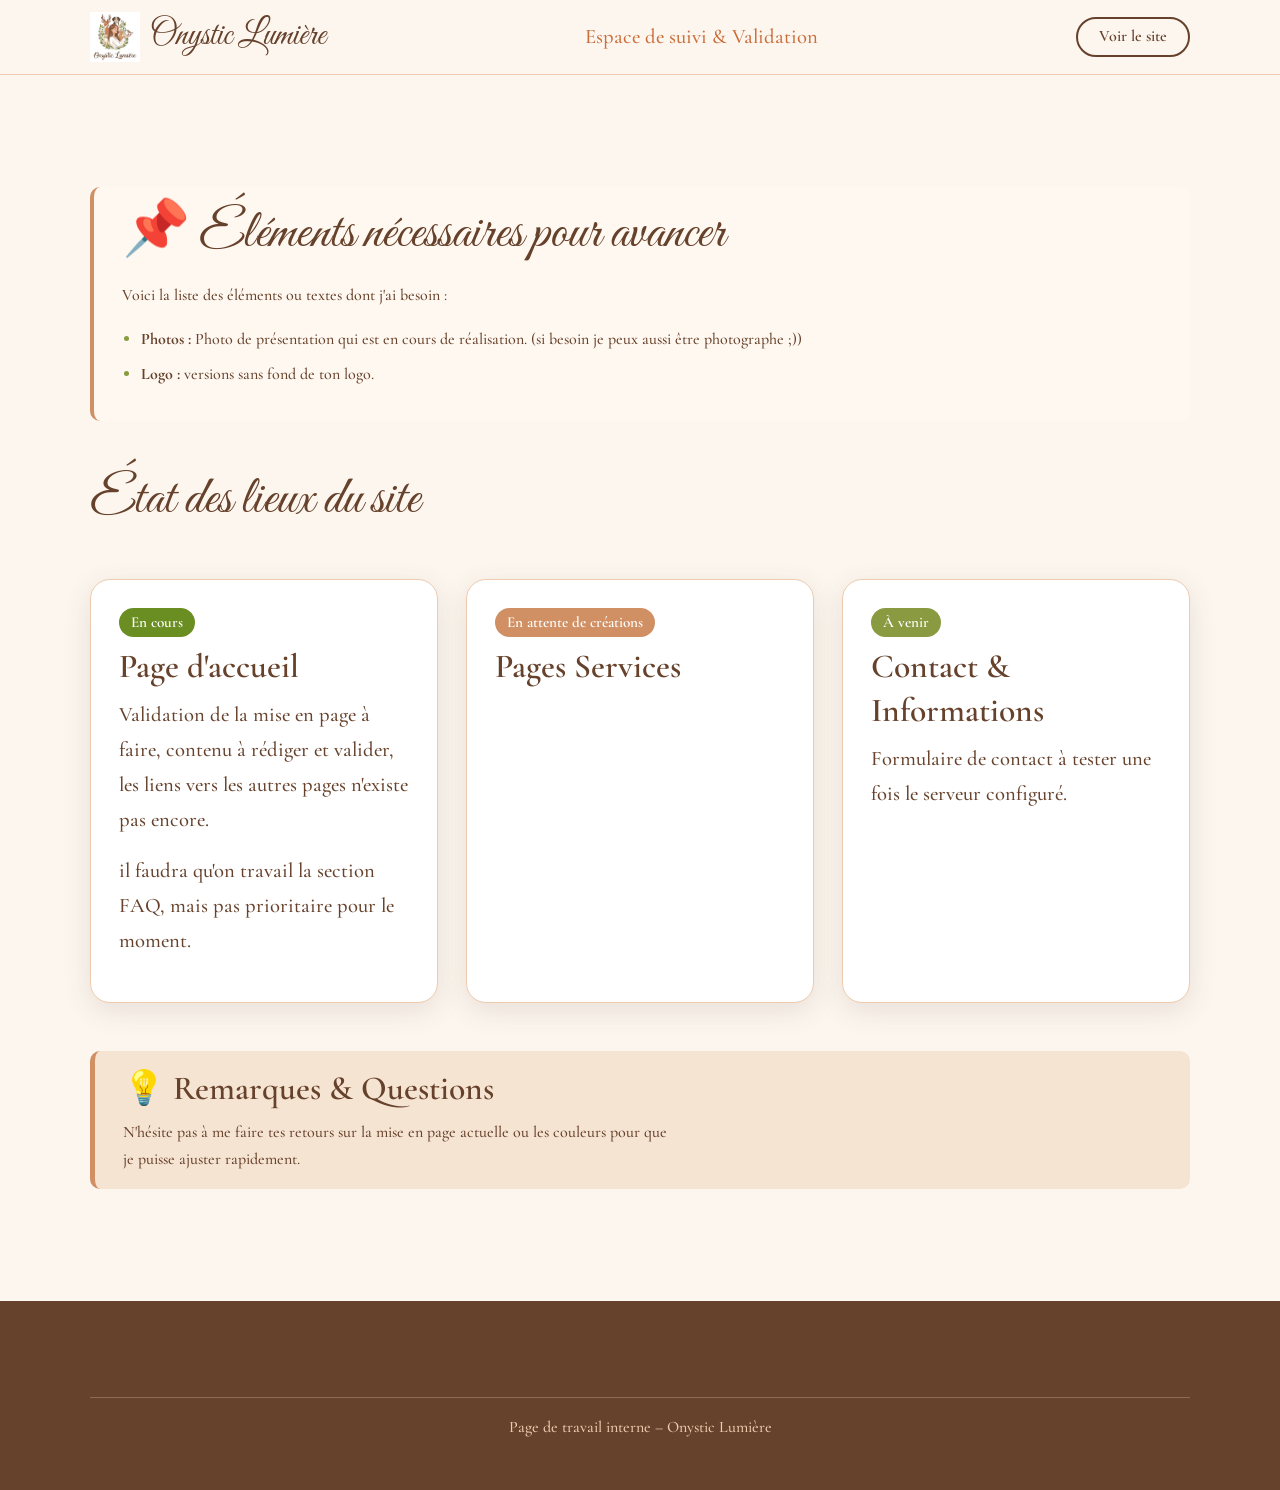
==== avancement.html @ a09f25a9 "first commit" ====
<!DOCTYPE html>
<html lang="fr">
<head>
  <meta charset="utf-8">
  <meta name="viewport" content="width=device-width, initial-scale=1, viewport-fit=cover">
  <title>Espace Échange & Suivi – Onystic Lumière</title>
  <link rel="preconnect" href="https://fonts.googleapis.com">
  <link rel="preconnect" href="https://fonts.gstatic.com" crossorigin>
  <link href="https://fonts.googleapis.com/css2?family=Cormorant+Garamond:ital,wght@0,400;0,500;0,600;0,700;1,400;1,500&family=Great+Vibes&display=swap" rel="stylesheet">
  <link rel="stylesheet" href="style.css">
</head>
<body>

<!-- ============ EN-TÊTE / BANNIÈRE ============ -->
<header class="entete">
  <div class="conteneur entete__interieur">
    <a class="logo" href="index.html" style="font-family:var(--police-titre);font-size:2.2rem;color:var(--brun);line-height:1">
      <img src="logo.png" alt="Logo Onystic Lumière" style="height:50px; margin-right:10px;">
      Onystic Lumière
    </a>
    <a>Espace de suivi & Validation</a>
    <a class="btn btn--petit btn--contour" href="index.html">Voir le site</a>
  </div>
</header>

<main>

<!-- ============ SECTION : ÉLÉMENTS À VALIDER / BESOINS ============ -->
<section class="section">
  <div class="conteneur">
    
    <!-- Mettre ici tes demandes prioritaires -->
    <div class="encadre mb-m" style="background-color: var(--peche-clair, #fff8f0); border-left: 4px solid var(--caramel);">
      <h2>📌 Éléments nécessaires pour avancer</h2>
      <p>Voici la liste des éléments ou textes dont j'ai besoin :</p>
      <ul style="margin-top: 1rem; padding-left: 1.2rem; line-height: 1.8;">
        <li><strong>Photos :</strong> Photo de présentation qui est en cours de réalisation. (si besoin je peux aussi être photographe ;))</li>
        <li><strong>Logo :</strong> versions sans fond de ton logo.</li>
        
      </ul>
    </div>

    <!-- Mettre ici l'état d'avancement des pages -->
    <div class="section__entete" style="text-align: left; margin-top: 3rem;">
      <h2>État des lieux du site</h2>
    </div>

    <div class="grille">
      
      <!-- Carte Page Accueil -->
      <article class="carte">
        <div class="carte__contenu">
          <span class="etiquette" style="background: var(--vert, #6b8e23); color: white;">En cours</span>
          <h3>Page d'accueil</h3>
          <p>Validation de la mise en page à faire, contenu à rédiger et valider, les liens vers les autres pages n'existe pas encore.</p>
          <p>il faudra qu'on travail la section FAQ, mais pas prioritaire pour le moment.</p>
          
        </div>
      </article>

      <!-- Carte Pages Services -->
      <article class="carte">
        <div class="carte__contenu">
          <span class="etiquette" style="background: var(--caramel); color: white;">En attente de créations</span>
          <h3>Pages Services</h3>
          <p></p>
        </div>
      </article>

      <!-- Carte Mentions légales / Contact -->
      <article class="carte">
        <div class="carte__contenu">
          <span class="etiquette">À venir</span>
          <h3>Contact & Informations</h3>
          <p>Formulaire de contact à tester une fois le serveur configuré.</p>
        </div>
      </article>

    </div>

    <!-- Zone pour laisser un message / des notes libres -->
    <div class="encadre mt-l">
      <h3>💡 Remarques & Questions</h3>
      <p>N'hésite pas à me faire tes retours sur la mise en page actuelle ou les couleurs pour que je puisse ajuster rapidement.</p>
    </div>

  </div>
</section>

</main>

<!-- ============ PIED DE PAGE ============ -->
<footer class="pied">
  <div class="conteneur">
    <p class="pied__legal mb-0" style="max-width:none">Page de travail interne – Onystic Lumière</p>
  </div>
</footer>

</body>
</html>
---- style.css ----
/* =====================================================================
   ONYSTIC LUMIÈRE – Feuille de style principale
   "Un accompagnement doux pour le cœur et l'âme"

   À mettre dans le <head> de chaque page HTML :

   <link rel="preconnect" href="https://fonts.googleapis.com">
   <link rel="preconnect" href="https://fonts.gstatic.com" crossorigin>
   <link href="https://fonts.googleapis.com/css2?family=Cormorant+Garamond:ital,wght@0,400;0,500;0,600;1,400;1,500&family=Great+Vibes&display=swap" rel="stylesheet">
   <link rel="stylesheet" href="style.css">

   SOMMAIRE
   1. Variables (couleurs, polices, tailles, espacements)
   2. Base (reset + typographie)
   3. Mise en page (conteneur, sections, grilles)
   4. Composants (header, boutons, hero, cartes, avis, FAQ, formulaire, footer)
   5. Utilitaires
   6. Responsive
   7. Accessibilité (focus, mouvement réduit)
   ===================================================================== */


/* =====================================================================
   1. VARIABLES
   Pour changer une couleur ou une police sur tout le site,
   il suffit de la modifier ici.
   ===================================================================== */
:root {
  /* --- Couleurs de la charte --- */
  --brun:    #66412b;   /* texte principal, titres, boutons */
  --peche:   #eecbae;   /* fonds doux, bordures */
  --caramel: #d09064;   /* accents secondaires, séparateurs */
  --olive:   #899a41;   /* touche nature, avis, détails */
  --orange:  #cb6e3a;   /* appels à l'action, survols, liens */

  /* --- Couleurs dérivées (nuances plus claires pour les fonds) --- */
  --fond:        #fcf6ef;   /* fond général du site */
  --fond-doux:   #f6e4d3;   /* fond des sections alternées */
  --blanc:       #ffffff;
  --brun-fonce:  #4a2e1e;   /* survol des éléments bruns */

  /* --- Polices --- */
  --police-titre: "Great Vibes", cursive;                                /* logo, grands titres */
  --police-texte: "Cormorant Garamond", Georgia, "Times New Roman", serif; /* tout le reste */

  /* --- Tailles de texte (s'adaptent à l'écran) --- */
  --taille-texte:  clamp(1.125rem, 1.05rem + 0.3vw, 1.3rem);
  --taille-petit:  1rem;
  --taille-h1:     clamp(3rem, 2rem + 5vw, 5.5rem);    /* Great Vibes */
  --taille-h2:     clamp(2.2rem, 1.7rem + 2.2vw, 3.4rem); /* Great Vibes */
  --taille-h3:     clamp(1.6rem, 1.4rem + 1vw, 2.1rem);  /* Cormorant */
  --taille-h4:     1.35rem;

  /* --- Espacements --- */
  --espace-xs: 0.5rem;
  --espace-s:  1rem;
  --espace-m:  1.75rem;
  --espace-l:  3rem;
  --espace-xl: clamp(4rem, 3rem + 5vw, 7rem);   /* espace entre sections */

  /* --- Formes --- */
  --rayon-s:    10px;
  --rayon-m:    20px;
  --rayon-pill: 999px;

  /* --- Ombre douce (teintée marron, pas grise) --- */
  --ombre: 0 8px 28px rgba(102, 65, 43, 0.12);

  /* --- Largeurs --- */
  --largeur-max:   1100px;
  --largeur-texte: 68ch;   /* confort de lecture */

  /* --- Transitions --- */
  --transition: 0.25s ease;
}


/* =====================================================================
   2. BASE
   ===================================================================== */
*, *::before, *::after { box-sizing: border-box; }

html {
  scroll-behavior: smooth;
  -webkit-text-size-adjust: 100%;
}

body {
  margin: 0;
  background: var(--fond);
  color: var(--brun);
  font-family: var(--police-texte);
  font-size: var(--taille-texte);
  font-weight: 500;          /* Cormorant est fin : 500 améliore la lisibilité */
  line-height: 1.7;
}

img, picture, svg { display: block; max-width: 100%; height: auto; }

/* --- Titres ---
   h1 et h2 : Great Vibes (script). h3 et h4 : Cormorant (plus lisible en petit). */
h1, h2 {
  font-family: var(--police-titre);
  font-weight: 400;
  line-height: 1.15;
  margin: 0 0 var(--espace-s);
}
h1 { font-size: var(--taille-h1); }
h2 { font-size: var(--taille-h2); }

h3, h4 {
  font-family: var(--police-texte);
  font-weight: 600;
  line-height: 1.3;
  margin: 0 0 var(--espace-xs);
}
h3 { font-size: var(--taille-h3); }
h4 { font-size: var(--taille-h4); }

p { margin: 0 0 var(--espace-s); max-width: var(--largeur-texte); }

/* --- Sous-titre / slogan en italique --- */
.slogan {
  font-style: italic;
  font-weight: 400;
  font-size: clamp(1.4rem, 1.2rem + 1vw, 2rem);
}

/* --- Liens --- */
a {
  color: var(--orange);
  text-decoration-thickness: 1px;
  text-underline-offset: 3px;
  transition: color var(--transition);
}
a:hover { color: var(--brun-fonce); }

/* --- Listes dans le contenu --- */
ul, ol { padding-left: 1.3em; margin: 0 0 var(--espace-s); }
li { margin-bottom: 0.4em; }
li::marker { color: var(--olive); }

hr {
  border: 0;
  height: 1px;
  background: var(--caramel);
  opacity: 0.5;
  margin: var(--espace-l) 0;
}


/* =====================================================================
   3. MISE EN PAGE
   ===================================================================== */

/* Centre le contenu et limite sa largeur */
.conteneur {
  width: min(100% - 2.5rem, var(--largeur-max));
  margin-inline: auto;
}

/* Bloc de page : chaque grande partie d'une page est une .section */
.section { padding-block: var(--espace-xl); }
.section--douce  { background: var(--fond-doux); }
.section--sombre { background: var(--brun); color: var(--fond); }
.section--sombre h1,
.section--sombre h2,
.section--sombre h3 { color: var(--peche); }
.section--sombre a { color: var(--peche); }

/* En-tête de section (titre + intro) */
.section__entete { text-align: center; margin-bottom: var(--espace-l); }
.section__entete p { margin-inline: auto; }

/* Grilles : colonnes automatiques selon la largeur de l'écran */
.grille {
  display: grid;
  gap: var(--espace-m);
  grid-template-columns: repeat(auto-fit, minmax(260px, 1fr));
}
.grille--2 { grid-template-columns: repeat(auto-fit, minmax(320px, 1fr)); }

/* Texte + image côte à côte (page "À propos", présentation d'un service) */
.duo {
  display: grid;
  gap: var(--espace-l);
  align-items: center;
  grid-template-columns: repeat(auto-fit, minmax(300px, 1fr));
}
.duo img { border-radius: var(--rayon-m); box-shadow: var(--ombre); }


/* =====================================================================
   4. COMPOSANTS
   ===================================================================== */

/* ---------- 4.1 En-tête + navigation ---------- */
.entete {
  position: sticky;
  top: 0;
  z-index: 100;
  background: rgba(252, 246, 239, 0.94);
  backdrop-filter: blur(8px);
  border-bottom: 1px solid var(--peche);
}
.entete__interieur {
  display: flex;
  align-items: center;
  justify-content: space-between;
  gap: var(--espace-m);
  padding-block: 0.75rem;
}
.logo { display: flex; align-items: center; text-decoration: none; }
.logo img { height: 64px; width: auto; }

.nav ul {
  display: flex;
  align-items: center;
  gap: var(--espace-m);
  list-style: none;
  margin: 0;
  padding: 0;
}
.nav li { margin: 0; }
.nav a {
  color: var(--brun);
  text-decoration: none;
  font-weight: 600;
  padding-block: 0.3rem;
  border-bottom: 2px solid transparent;
}
.nav a:hover,
.nav a[aria-current="page"] {
  color: var(--orange);
  border-bottom-color: var(--orange);
}

/* Sous-menu "Services" */
.nav__item--deroulant { position: relative; }
.nav__sous-menu {
  position: absolute;
  top: 100%;
  left: 0;
  min-width: 240px;
  flex-direction: column;
  align-items: flex-start !important;
  gap: 0 !important;
  padding: var(--espace-xs) 0 !important;
  background: var(--fond);
  border: 1px solid var(--peche);
  border-radius: var(--rayon-s);
  box-shadow: var(--ombre);
  opacity: 0;
  visibility: hidden;
  transform: translateY(6px);
  transition: opacity var(--transition), transform var(--transition), visibility var(--transition);
}
.nav__item--deroulant:hover .nav__sous-menu,
.nav__item--deroulant:focus-within .nav__sous-menu {
  opacity: 1;
  visibility: visible;
  transform: translateY(0);
}
.nav__sous-menu a {
  display: block;
  width: 100%;
  padding: 0.5rem 1.1rem;
  border-bottom: 0;
}
.nav__sous-menu a:hover { background: var(--fond-doux); }

/* Bouton menu mobile (☰) */
.nav__bouton {
  display: none;
  background: none;
  border: 1px solid var(--caramel);
  border-radius: var(--rayon-s);
  color: var(--brun);
  font: inherit;
  font-weight: 600;
  padding: 0.4rem 0.9rem;
  cursor: pointer;
}


/* ---------- 4.2 Boutons ---------- */
.btn {
  display: inline-block;
  padding: 0.8em 1.8em;
  border: 2px solid var(--brun);
  border-radius: var(--rayon-pill);
  background: var(--brun);
  color: var(--fond);
  font-family: var(--police-texte);
  font-size: 1.15rem;
  font-weight: 600;
  line-height: 1.2;
  text-align: center;
  text-decoration: none;
  cursor: pointer;
  transition: background var(--transition), border-color var(--transition), color var(--transition);
}
.btn:hover {
  background: var(--brun-fonce);
  border-color: var(--brun-fonce);
  color: var(--blanc);
}

/* Bouton "Prendre rendez-vous" : la couleur d'action du site */
.btn--rdv {
  background: var(--orange);
  border-color: var(--orange);
  color: var(--blanc);
  font-weight: 700;
}
.btn--rdv:hover {
  background: var(--brun);
  border-color: var(--brun);
}

/* Bouton discret, sans fond */
.btn--contour {
  background: transparent;
  color: var(--brun);
}
.btn--contour:hover {
  background: var(--brun);
  color: var(--fond);
}

.btn--petit { padding: 0.55em 1.3em; font-size: 1rem; }

/* Sur fond marron, les boutons s'inversent */
.section--sombre .btn--contour { color: var(--peche); border-color: var(--peche); }
.section--sombre .btn--contour:hover { background: var(--peche); color: var(--brun); }


/* ---------- 4.3 Hero (haut de la page d'accueil) ---------- */
.hero {
  position: relative;
  display: grid;
  place-items: center;
  min-height: min(80vh, 680px);
  padding-block: var(--espace-xl);
  text-align: center;
  background-color: var(--fond-doux);
  background-size: cover;
  background-position: center;
}
/* Voile clair pour garder le texte lisible sur la photo */
.hero::before {
  content: "";
  position: absolute;
  inset: 0;
  background: rgba(252, 246, 239, 0.78);
}
.hero > * { position: relative; }
.hero h1 { margin-bottom: var(--espace-xs); }
.hero p { margin-inline: auto; }
.hero .btn { margin-top: var(--espace-s); }

/* Version plus petite pour les pages intérieures */
.hero--page { min-height: 0; padding-block: var(--espace-l); }
.hero--page h1 { font-size: var(--taille-h2); }


/* ---------- 4.4 Cartes (services, articles de blog) ---------- */
.carte {
  display: flex;
  flex-direction: column;
  background: var(--blanc);
  border: 1px solid var(--peche);
  border-radius: var(--rayon-m);
  overflow: hidden;
  box-shadow: var(--ombre);
  transition: transform var(--transition), box-shadow var(--transition);
}
.carte:hover {
  transform: translateY(-4px);
  box-shadow: 0 14px 36px rgba(102, 65, 43, 0.18);
}
.carte__image { width: 100%; aspect-ratio: 4 / 3; object-fit: cover; }
.carte__contenu {
  display: flex;
  flex-direction: column;
  flex: 1;
  padding: var(--espace-m);
}
.carte__contenu p { flex: 1; }
.carte__contenu .btn { align-self: flex-start; }

/* Étiquette de catégorie (blog) */
.etiquette {
  display: inline-block;
  align-self: flex-start;
  margin-bottom: var(--espace-xs);
  padding: 0.1em 0.8em;
  border-radius: var(--rayon-pill);
  background: var(--olive);
  color: var(--blanc);
  font-size: 0.95rem;
  font-weight: 600;
}


/* ---------- 4.5 Avis clients ----------
   Ces cartes seront générées par le JavaScript à partir du Google Sheet. */
.avis {
  position: relative;
  margin: 0;
  padding: var(--espace-m);
  background: var(--blanc);
  border-radius: var(--rayon-m);
  border-left: 5px solid var(--olive);
  box-shadow: var(--ombre);
}
.avis__texte {
  margin: 0 0 var(--espace-s);
  font-style: italic;
  font-size: 1.2rem;
}
.avis__auteur {
  margin: 0;
  font-weight: 700;
  color: var(--orange);
}
.avis__animal {
  display: block;
  font-weight: 500;
  font-size: var(--taille-petit);
  color: var(--brun);
}


/* ---------- 4.6 Tarifs ---------- */
.tarif {
  display: flex;
  flex-direction: column;
  align-items: center;
  padding: var(--espace-m);
  text-align: center;
  background: var(--blanc);
  border: 2px solid var(--peche);
  border-radius: var(--rayon-m);
}
.tarif__prix {
  font-family: var(--police-titre);
  font-size: 3rem;
  line-height: 1.1;
  color: var(--orange);
}
.tarif__duree { font-size: var(--taille-petit); margin-bottom: var(--espace-s); }


/* ---------- 4.7 FAQ (balises <details> / <summary>, sans JavaScript) ---------- */
.faq { max-width: 820px; margin-inline: auto; }
.faq details {
  background: var(--blanc);
  border: 1px solid var(--peche);
  border-radius: var(--rayon-s);
  margin-bottom: var(--espace-xs);
}
.faq summary {
  list-style: none;
  position: relative;
  padding: 1rem 3rem 1rem 1.25rem;
  font-size: 1.25rem;
  font-weight: 600;
  cursor: pointer;
}
.faq summary::-webkit-details-marker { display: none; }
.faq summary::after {
  content: "+";
  position: absolute;
  right: 1.25rem;
  top: 50%;
  transform: translateY(-50%);
  font-size: 1.8rem;
  color: var(--orange);
  transition: transform var(--transition);
}
.faq details[open] summary::after { content: "–"; }
.faq details > *:not(summary) { padding-inline: 1.25rem; }
.faq details[open] { border-color: var(--caramel); }
.faq details > p:last-child { padding-bottom: 1rem; margin-bottom: 0; }


/* ---------- 4.8 Formulaires (contact) ---------- */
.formulaire { display: grid; gap: var(--espace-s); max-width: 640px; }
.formulaire label { display: block; margin-bottom: 0.25rem; font-weight: 600; }

.formulaire input,
.formulaire select,
.formulaire textarea {
  width: 100%;
  padding: 0.75em 1em;
  background: var(--blanc);
  color: var(--brun);
  border: 1.5px solid var(--caramel);
  border-radius: var(--rayon-s);
  font: inherit;
}
.formulaire textarea { min-height: 160px; resize: vertical; }
.formulaire input:focus,
.formulaire select:focus,
.formulaire textarea:focus {
  outline: 3px solid var(--peche);
  border-color: var(--orange);
}


/* ---------- 4.9 Encadré d'information (avertissement vétérinaire, etc.) ---------- */
.encadre {
  padding: var(--espace-s) var(--espace-m);
  background: var(--fond-doux);
  border-left: 5px solid var(--caramel);
  border-radius: var(--rayon-s);
  font-size: var(--taille-petit);
}
.encadre p:last-child { margin-bottom: 0; }


/* ---------- 4.10 Bandeau d'appel à l'action (en bas de chaque page) ---------- */
.bandeau-rdv { text-align: center; }
.bandeau-rdv p { margin-inline: auto; }


/* ---------- 4.11 Pied de page ---------- */
.pied {
  padding-block: var(--espace-l);
  background: var(--brun);
  color: var(--peche);
  font-size: var(--taille-petit);
}
.pied a { color: var(--peche); }
.pied a:hover { color: var(--blanc); }
.pied__colonnes {
  display: grid;
  gap: var(--espace-l);
  grid-template-columns: repeat(auto-fit, minmax(220px, 1fr));
}
.pied h3 { font-size: 1.3rem; color: var(--fond); }
.pied ul { list-style: none; padding: 0; }
.pied__legal {
  margin-top: var(--espace-l);
  padding-top: var(--espace-s);
  border-top: 1px solid rgba(238, 203, 174, 0.3);
  text-align: center;
}


/* =====================================================================
   5. UTILITAIRES
   Petites classes à ajouter ponctuellement dans le HTML.
   ===================================================================== */
.centre       { text-align: center; }
.centre p     { margin-inline: auto; }
.mt-s  { margin-top: var(--espace-s); }
.mt-m  { margin-top: var(--espace-m); }
.mt-l  { margin-top: var(--espace-l); }
.mb-0  { margin-bottom: 0; }
.texte-orange { color: var(--orange); }
.texte-olive-fonce { color: #5c6a24; }

/* Cache visuellement mais reste lisible par les lecteurs d'écran */
.cache {
  position: absolute !important;
  width: 1px; height: 1px;
  overflow: hidden;
  clip: rect(0 0 0 0);
  white-space: nowrap;
}


/* =====================================================================
   6. RESPONSIVE (téléphone et tablette)
   ===================================================================== */
@media (max-width: 860px) {
  .nav__bouton { display: inline-block; }

  .nav {
    position: absolute;
    top: 100%;
    left: 0;
    right: 0;
    display: none;
    padding: var(--espace-s) 1.25rem var(--espace-m);
    background: var(--fond);
    border-bottom: 1px solid var(--peche);
  }
  /* Le JavaScript ajoutera la classe "ouvert" au clic sur le bouton ☰ */
  .nav.ouvert { display: block; }

  .nav ul { flex-direction: column; align-items: flex-start; gap: var(--espace-s); }

  /* Sur mobile, le sous-menu est toujours déplié, simplement indenté */
  .nav__sous-menu {
    position: static;
    opacity: 1;
    visibility: visible;
    transform: none;
    border: 0;
    box-shadow: none;
    background: transparent;
    padding-left: var(--espace-s) !important;
  }

  .logo img { height: 52px; }
}

@media (max-width: 520px) {
  .btn { width: 100%; }
  .carte__contenu .btn { align-self: stretch; }
}


/* =====================================================================
   7. ACCESSIBILITÉ
   ===================================================================== */

/* Contour visible quand on navigue au clavier */
:focus-visible {
  outline: 3px solid var(--orange);
  outline-offset: 3px;
  border-radius: 4px;
}

/* Respecte le réglage "réduire les animations" de l'appareil */
@media (prefers-reduced-motion: reduce) {
  html { scroll-behavior: auto; }
  *, *::before, *::after {
    transition-duration: 0.01ms !important;
    animation-duration: 0.01ms !important;
  }
  .carte:hover { transform: none; }
}
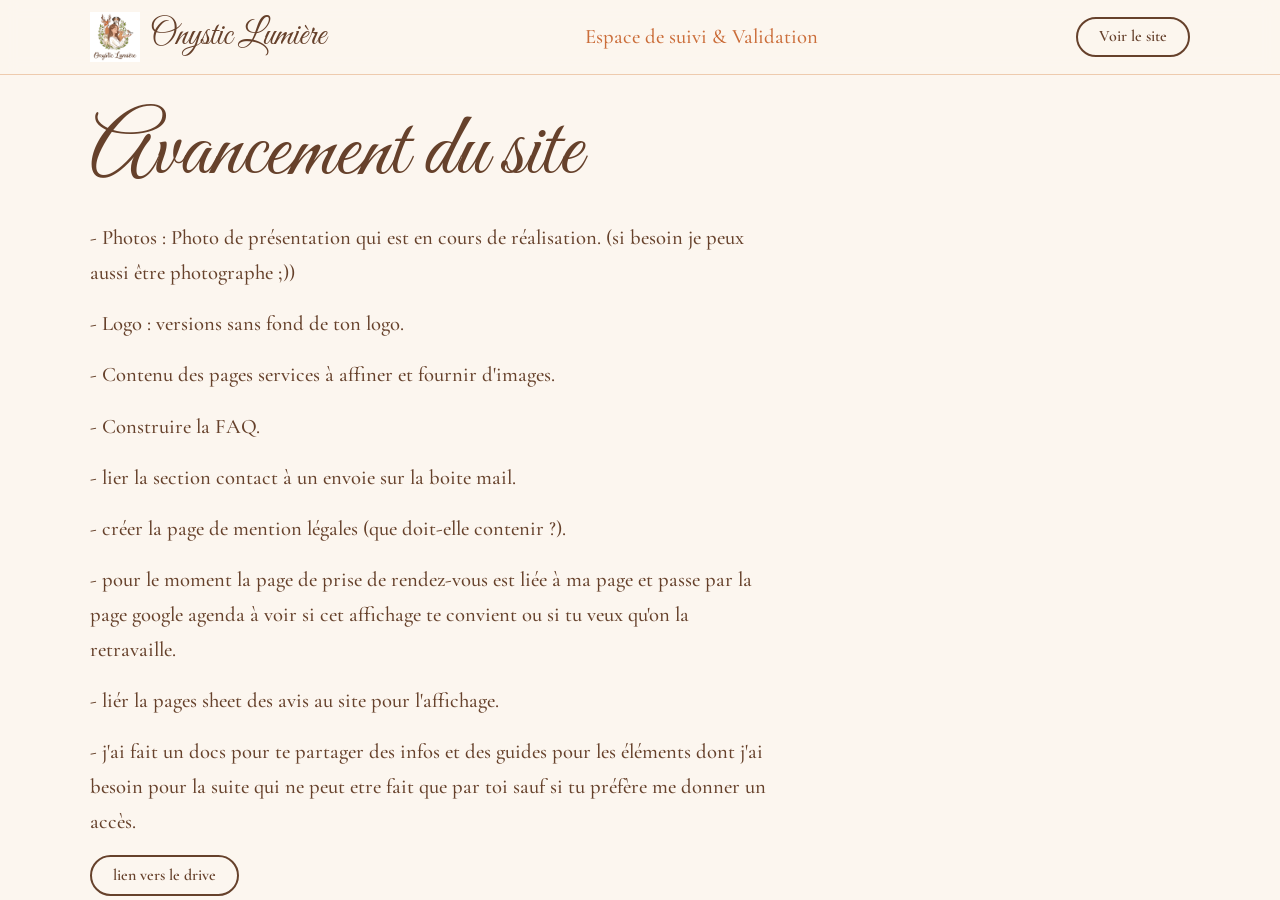
==== commit 55cf77b7: "Seconde mise à jour avec calendrier et avis" ====
--- a/avancement.html
+++ b/avancement.html
@@ -22,79 +22,26 @@
     <a class="btn btn--petit btn--contour" href="index.html">Voir le site</a>
   </div>
 </header>
+<body> 
+  <div class="conteneur mt-m">
+    <h1>Avancement du site</h1>
+      <p> - Photos : Photo de présentation qui est en cours de réalisation. (si besoin je peux aussi être photographe ;))</p>
+      <p> - Logo : versions sans fond de ton logo.</p>  
+      <p> - Contenu des pages services à affiner et fournir d'images. </p>
+      <p> - Construire la FAQ.</p>
+      <p> - lier la section contact à un envoie sur la boite mail.</p>
+      <p> - créer la page de mention légales (que doit-elle contenir ?).</p>
+      <p> - pour le moment la page de prise de rendez-vous est liée à ma page et passe par la page google agenda à voir si cet affichage te convient ou si tu veux qu'on la retravaille. </p>
+      <p> - liér la pages sheet des avis au site pour l'affichage. </p>
+      <p> - j'ai fait un docs pour te partager des infos et des guides pour les éléments dont j'ai besoin pour la suite qui ne peut etre fait que par toi sauf si tu préfère me donner un accès. </p>
+    <a href="https://drive.google.com/drive/folders/1AxOcfp-Sj5TMAD2N8RB1geXVnQJY5wTB?usp=sharing" target="_blank" rel="noopener noreferrer" class="btn btn--contour btn--petit">
+            lien vers le drive
+          </a>
+        </div>
 
-<main>
+    </body>
 
-<!-- ============ SECTION : ÉLÉMENTS À VALIDER / BESOINS ============ -->
-<section class="section">
-  <div class="conteneur">
-    
-    <!-- Mettre ici tes demandes prioritaires -->
-    <div class="encadre mb-m" style="background-color: var(--peche-clair, #fff8f0); border-left: 4px solid var(--caramel);">
-      <h2>📌 Éléments nécessaires pour avancer</h2>
-      <p>Voici la liste des éléments ou textes dont j'ai besoin :</p>
-      <ul style="margin-top: 1rem; padding-left: 1.2rem; line-height: 1.8;">
-        <li><strong>Photos :</strong> Photo de présentation qui est en cours de réalisation. (si besoin je peux aussi être photographe ;))</li>
-        <li><strong>Logo :</strong> versions sans fond de ton logo.</li>
-        
-      </ul>
-    </div>
 
-    <!-- Mettre ici l'état d'avancement des pages -->
-    <div class="section__entete" style="text-align: left; margin-top: 3rem;">
-      <h2>État des lieux du site</h2>
-    </div>
 
-    <div class="grille">
-      
-      <!-- Carte Page Accueil -->
-      <article class="carte">
-        <div class="carte__contenu">
-          <span class="etiquette" style="background: var(--vert, #6b8e23); color: white;">En cours</span>
-          <h3>Page d'accueil</h3>
-          <p>Validation de la mise en page à faire, contenu à rédiger et valider, les liens vers les autres pages n'existe pas encore.</p>
-          <p>il faudra qu'on travail la section FAQ, mais pas prioritaire pour le moment.</p>
-          
-        </div>
-      </article>
 
-      <!-- Carte Pages Services -->
-      <article class="carte">
-        <div class="carte__contenu">
-          <span class="etiquette" style="background: var(--caramel); color: white;">En attente de créations</span>
-          <h3>Pages Services</h3>
-          <p></p>
-        </div>
-      </article>
-
-      <!-- Carte Mentions légales / Contact -->
-      <article class="carte">
-        <div class="carte__contenu">
-          <span class="etiquette">À venir</span>
-          <h3>Contact & Informations</h3>
-          <p>Formulaire de contact à tester une fois le serveur configuré.</p>
-        </div>
-      </article>
-
-    </div>
-
-    <!-- Zone pour laisser un message / des notes libres -->
-    <div class="encadre mt-l">
-      <h3>💡 Remarques & Questions</h3>
-      <p>N'hésite pas à me faire tes retours sur la mise en page actuelle ou les couleurs pour que je puisse ajuster rapidement.</p>
-    </div>
-
-  </div>
-</section>
-
-</main>
-
-<!-- ============ PIED DE PAGE ============ -->
-<footer class="pied">
-  <div class="conteneur">
-    <p class="pied__legal mb-0" style="max-width:none">Page de travail interne – Onystic Lumière</p>
-  </div>
-</footer>
-
-</body>
 </html>
--- a/style.css
+++ b/style.css
@@ -2,53 +2,45 @@
    ONYSTIC LUMIÈRE – Feuille de style principale
    "Un accompagnement doux pour le cœur et l'âme"
 
-   À mettre dans le <head> de chaque page HTML :
-
-   <link rel="preconnect" href="https://fonts.googleapis.com">
-   <link rel="preconnect" href="https://fonts.gstatic.com" crossorigin>
-   <link href="https://fonts.googleapis.com/css2?family=Cormorant+Garamond:ital,wght@0,400;0,500;0,600;1,400;1,500&family=Great+Vibes&display=swap" rel="stylesheet">
-   <link rel="stylesheet" href="style.css">
-
    SOMMAIRE
-   1. Variables (couleurs, polices, tailles, espacements)
-   2. Base (reset + typographie)
-   3. Mise en page (conteneur, sections, grilles)
-   4. Composants (header, boutons, hero, cartes, avis, FAQ, formulaire, footer)
-   5. Utilitaires
-   6. Responsive
-   7. Accessibilité (focus, mouvement réduit)
+   1. Variables
+   2. Base
+   3. Mise en page & Grilles
+   4. Composants (Header, Boutons, Hero, Cartes, Tarifs, Avis/Carrousel, FAQ)
+   5. Section Contact Duo
+   6. Pied de page (Footer)
+   7. Utilitaires
+   8. Responsive & Accessibilité
    ===================================================================== */
 
 
 /* =====================================================================
    1. VARIABLES
-   Pour changer une couleur ou une police sur tout le site,
-   il suffit de la modifier ici.
    ===================================================================== */
 :root {
   /* --- Couleurs de la charte --- */
-  --brun:    #66412b;   /* texte principal, titres, boutons */
-  --peche:   #eecbae;   /* fonds doux, bordures */
-  --caramel: #d09064;   /* accents secondaires, séparateurs */
-  --olive:   #899a41;   /* touche nature, avis, détails */
-  --orange:  #cb6e3a;   /* appels à l'action, survols, liens */
-
-  /* --- Couleurs dérivées (nuances plus claires pour les fonds) --- */
+  --brun:        #66412b;   /* texte principal, titres, boutons */
+  --peche:       #eecbae;   /* fonds doux, bordures */
+  --caramel:     #d09064;   /* accents secondaires, séparateurs */
+  --olive:       #899a41;   /* touche nature, avis, détails */
+  --orange:      #cb6e3a;   /* appels à l'action, survols, liens */
+
+  /* --- Couleurs dérivées --- */
   --fond:        #fcf6ef;   /* fond général du site */
   --fond-doux:   #f6e4d3;   /* fond des sections alternées */
   --blanc:       #ffffff;
   --brun-fonce:  #4a2e1e;   /* survol des éléments bruns */
 
   /* --- Polices --- */
-  --police-titre: "Great Vibes", cursive;                                /* logo, grands titres */
-  --police-texte: "Cormorant Garamond", Georgia, "Times New Roman", serif; /* tout le reste */
-
-  /* --- Tailles de texte (s'adaptent à l'écran) --- */
+  --police-titre: "Great Vibes", cursive;
+  --police-texte: "Cormorant Garamond", Georgia, "Times New Roman", serif;
+
+  /* --- Tailles de texte --- */
   --taille-texte:  clamp(1.125rem, 1.05rem + 0.3vw, 1.3rem);
   --taille-petit:  1rem;
-  --taille-h1:     clamp(3rem, 2rem + 5vw, 5.5rem);    /* Great Vibes */
-  --taille-h2:     clamp(2.2rem, 1.7rem + 2.2vw, 3.4rem); /* Great Vibes */
-  --taille-h3:     clamp(1.6rem, 1.4rem + 1vw, 2.1rem);  /* Cormorant */
+  --taille-h1:     clamp(3rem, 2rem + 5vw, 5.5rem);
+  --taille-h2:     clamp(2.2rem, 1.7rem + 2.2vw, 3.4rem);
+  --taille-h3:     clamp(1.6rem, 1.4rem + 1vw, 2.1rem);
   --taille-h4:     1.35rem;
 
   /* --- Espacements --- */
@@ -56,21 +48,17 @@
   --espace-s:  1rem;
   --espace-m:  1.75rem;
   --espace-l:  3rem;
-  --espace-xl: clamp(4rem, 3rem + 5vw, 7rem);   /* espace entre sections */
-
-  /* --- Formes --- */
+  --espace-xl: clamp(4rem, 3rem + 5vw, 7rem);
+
+  /* --- Formes & Ombres --- */
   --rayon-s:    10px;
   --rayon-m:    20px;
   --rayon-pill: 999px;
-
-  /* --- Ombre douce (teintée marron, pas grise) --- */
   --ombre: 0 8px 28px rgba(102, 65, 43, 0.12);
 
-  /* --- Largeurs --- */
+  /* --- Largeurs & Transitions --- */
   --largeur-max:   1100px;
-  --largeur-texte: 68ch;   /* confort de lecture */
-
-  /* --- Transitions --- */
+  --largeur-texte: 68ch;
   --transition: 0.25s ease;
 }
 
@@ -91,14 +79,13 @@
   color: var(--brun);
   font-family: var(--police-texte);
   font-size: var(--taille-texte);
-  font-weight: 500;          /* Cormorant est fin : 500 améliore la lisibilité */
+  font-weight: 500;
   line-height: 1.7;
 }
 
 img, picture, svg { display: block; max-width: 100%; height: auto; }
 
-/* --- Titres ---
-   h1 et h2 : Great Vibes (script). h3 et h4 : Cormorant (plus lisible en petit). */
+/* --- Typographie --- */
 h1, h2 {
   font-family: var(--police-titre);
   font-weight: 400;
@@ -119,14 +106,12 @@
 
 p { margin: 0 0 var(--espace-s); max-width: var(--largeur-texte); }
 
-/* --- Sous-titre / slogan en italique --- */
 .slogan {
   font-style: italic;
   font-weight: 400;
   font-size: clamp(1.4rem, 1.2rem + 1vw, 2rem);
 }
 
-/* --- Liens --- */
 a {
   color: var(--orange);
   text-decoration-thickness: 1px;
@@ -135,7 +120,6 @@
 }
 a:hover { color: var(--brun-fonce); }
 
-/* --- Listes dans le contenu --- */
 ul, ol { padding-left: 1.3em; margin: 0 0 var(--espace-s); }
 li { margin-bottom: 0.4em; }
 li::marker { color: var(--olive); }
@@ -150,37 +134,31 @@
 
 
 /* =====================================================================
-   3. MISE EN PAGE
-   ===================================================================== */
-
-/* Centre le contenu et limite sa largeur */
+   3. MISE EN PAGE & GRILLES
+   ===================================================================== */
 .conteneur {
   width: min(100% - 2.5rem, var(--largeur-max));
   margin-inline: auto;
 }
 
-/* Bloc de page : chaque grande partie d'une page est une .section */
 .section { padding-block: var(--espace-xl); }
 .section--douce  { background: var(--fond-doux); }
 .section--sombre { background: var(--brun); color: var(--fond); }
-.section--sombre h1,
-.section--sombre h2,
-.section--sombre h3 { color: var(--peche); }
+.section--sombre h1, .section--sombre h2, .section--sombre h3 { color: var(--peche); }
 .section--sombre a { color: var(--peche); }
 
-/* En-tête de section (titre + intro) */
 .section__entete { text-align: center; margin-bottom: var(--espace-l); }
 .section__entete p { margin-inline: auto; }
 
-/* Grilles : colonnes automatiques selon la largeur de l'écran */
+/* Grilles réutilisables */
 .grille {
   display: grid;
   gap: var(--espace-m);
   grid-template-columns: repeat(auto-fit, minmax(260px, 1fr));
+  align-items: start;
 }
 .grille--2 { grid-template-columns: repeat(auto-fit, minmax(320px, 1fr)); }
 
-/* Texte + image côte à côte (page "À propos", présentation d'un service) */
 .duo {
   display: grid;
   gap: var(--espace-l);
@@ -189,12 +167,23 @@
 }
 .duo img { border-radius: var(--rayon-m); box-shadow: var(--ombre); }
 
+/* Colonnes centrées (FAQ / Avis) */
+.colonne-centree {
+  display: flex;
+  flex-direction: column;
+  align-items: center;
+  text-align: center;
+  width: 100%;
+}
+.colonne-centree h2 { margin-bottom: var(--espace-m); }
+.colonne-centree .faq { width: 100%; text-align: left; }
+
 
 /* =====================================================================
    4. COMPOSANTS
    ===================================================================== */
 
-/* ---------- 4.1 En-tête + navigation ---------- */
+/* ---------- En-tête + Navigation ---------- */
 .entete {
   position: sticky;
   top: 0;
@@ -229,13 +218,11 @@
   padding-block: 0.3rem;
   border-bottom: 2px solid transparent;
 }
-.nav a:hover,
-.nav a[aria-current="page"] {
+.nav a:hover, .nav a[aria-current="page"] {
   color: var(--orange);
   border-bottom-color: var(--orange);
 }
 
-/* Sous-menu "Services" */
 .nav__item--deroulant { position: relative; }
 .nav__sous-menu {
   position: absolute;
@@ -269,7 +256,6 @@
 }
 .nav__sous-menu a:hover { background: var(--fond-doux); }
 
-/* Bouton menu mobile (☰) */
 .nav__bouton {
   display: none;
   background: none;
@@ -282,8 +268,7 @@
   cursor: pointer;
 }
 
-
-/* ---------- 4.2 Boutons ---------- */
+/* ---------- Boutons ---------- */
 .btn {
   display: inline-block;
   padding: 0.8em 1.8em;
@@ -298,7 +283,7 @@
   text-align: center;
   text-decoration: none;
   cursor: pointer;
-  transition: background var(--transition), border-color var(--transition), color var(--transition);
+  transition: background var(--transition), border-color var(--transition), color var(--transition), transform var(--transition);
 }
 .btn:hover {
   background: var(--brun-fonce);
@@ -306,7 +291,6 @@
   color: var(--blanc);
 }
 
-/* Bouton "Prendre rendez-vous" : la couleur d'action du site */
 .btn--rdv {
   background: var(--orange);
   border-color: var(--orange);
@@ -316,9 +300,10 @@
 .btn--rdv:hover {
   background: var(--brun);
   border-color: var(--brun);
-}
-
-/* Bouton discret, sans fond */
+  color: var(--blanc);
+  transform: translateY(-2px);
+}
+
 .btn--contour {
   background: transparent;
   color: var(--brun);
@@ -330,12 +315,7 @@
 
 .btn--petit { padding: 0.55em 1.3em; font-size: 1rem; }
 
-/* Sur fond marron, les boutons s'inversent */
-.section--sombre .btn--contour { color: var(--peche); border-color: var(--peche); }
-.section--sombre .btn--contour:hover { background: var(--peche); color: var(--brun); }
-
-
-/* ---------- 4.3 Hero (haut de la page d'accueil) ---------- */
+/* ---------- Hero ---------- */
 .hero {
   position: relative;
   display: grid;
@@ -347,7 +327,6 @@
   background-size: cover;
   background-position: center;
 }
-/* Voile clair pour garder le texte lisible sur la photo */
 .hero::before {
   content: "";
   position: absolute;
@@ -359,12 +338,10 @@
 .hero p { margin-inline: auto; }
 .hero .btn { margin-top: var(--espace-s); }
 
-/* Version plus petite pour les pages intérieures */
 .hero--page { min-height: 0; padding-block: var(--espace-l); }
 .hero--page h1 { font-size: var(--taille-h2); }
 
-
-/* ---------- 4.4 Cartes (services, articles de blog) ---------- */
+/* ---------- Cartes Prestations ---------- */
 .carte {
   display: flex;
   flex-direction: column;
@@ -389,7 +366,6 @@
 .carte__contenu p { flex: 1; }
 .carte__contenu .btn { align-self: flex-start; }
 
-/* Étiquette de catégorie (blog) */
 .etiquette {
   display: inline-block;
   align-self: flex-start;
@@ -402,37 +378,7 @@
   font-weight: 600;
 }
 
-
-/* ---------- 4.5 Avis clients ----------
-   Ces cartes seront générées par le JavaScript à partir du Google Sheet. */
-.avis {
-  position: relative;
-  margin: 0;
-  padding: var(--espace-m);
-  background: var(--blanc);
-  border-radius: var(--rayon-m);
-  border-left: 5px solid var(--olive);
-  box-shadow: var(--ombre);
-}
-.avis__texte {
-  margin: 0 0 var(--espace-s);
-  font-style: italic;
-  font-size: 1.2rem;
-}
-.avis__auteur {
-  margin: 0;
-  font-weight: 700;
-  color: var(--orange);
-}
-.avis__animal {
-  display: block;
-  font-weight: 500;
-  font-size: var(--taille-petit);
-  color: var(--brun);
-}
-
-
-/* ---------- 4.6 Tarifs ---------- */
+/* ---------- Tarifs ---------- */
 .tarif {
   display: flex;
   flex-direction: column;
@@ -451,8 +397,78 @@
 }
 .tarif__duree { font-size: var(--taille-petit); margin-bottom: var(--espace-s); }
 
-
-/* ---------- 4.7 FAQ (balises <details> / <summary>, sans JavaScript) ---------- */
+/* ---------- Avis & Carrousel ---------- */
+.avis {
+  position: relative;
+  margin: 0;
+  padding: var(--espace-m);
+  background: var(--blanc);
+  border: 1px solid var(--peche);
+  border-left: 5px solid var(--olive);
+  border-radius: var(--rayon-m);
+  box-shadow: var(--ombre);
+  text-align: left;
+  box-sizing: border-box;
+}
+
+.avis__texte {
+  margin: 0 0 var(--espace-s);
+  font-style: italic;
+  font-size: 1.2rem;
+  color: var(--brun);
+}
+
+.avis__auteur {
+  margin: 0;
+  font-weight: 700;
+  color: var(--orange);
+}
+
+.carrousel-avis {
+  position: relative;
+  width: 100%;
+  max-width: 450px;
+  display: flex;
+  flex-direction: column;
+  align-items: center;
+}
+
+.carrousel-avis .avis {
+  display: none;
+  width: 100%;
+}
+
+.carrousel-avis .avis.avis--actif {
+  display: block;
+}
+
+.nav-carrousel {
+  display: flex;
+  gap: var(--espace-s);
+  margin-top: var(--espace-s);
+}
+
+.btn-fleche {
+  background: var(--blanc);
+  border: 1px solid var(--peche);
+  color: var(--brun);
+  width: 38px;
+  height: 38px;
+  border-radius: 50%;
+  cursor: pointer;
+  display: flex;
+  align-items: center;
+  justify-content: center;
+  font-size: 1rem;
+  transition: background var(--transition), border-color var(--transition);
+}
+
+.btn-fleche:hover {
+  background: var(--peche);
+  border-color: var(--caramel);
+}
+
+/* ---------- FAQ ---------- */
 .faq { max-width: 820px; margin-inline: auto; }
 .faq details {
   background: var(--blanc);
@@ -467,6 +483,7 @@
   font-size: 1.25rem;
   font-weight: 600;
   cursor: pointer;
+  color: var(--brun);
 }
 .faq summary::-webkit-details-marker { display: none; }
 .faq summary::after {
@@ -485,47 +502,157 @@
 .faq details > p:last-child { padding-bottom: 1rem; margin-bottom: 0; }
 
 
-/* ---------- 4.8 Formulaires (contact) ---------- */
-.formulaire { display: grid; gap: var(--espace-s); max-width: 640px; }
-.formulaire label { display: block; margin-bottom: 0.25rem; font-weight: 600; }
-
-.formulaire input,
-.formulaire select,
-.formulaire textarea {
+/* =====================================================================
+   5. SECTION CONTACT DUO
+   ===================================================================== */
+.section-contact-duo {
+  padding-block: var(--espace-xl);
+}
+
+.conteneur-duo {
+  max-width: var(--largeur-max);
+  margin: 0 auto;
+  display: flex;
+  gap: var(--espace-l);
+  align-items: stretch;
+}
+
+/* Carte Gauche (Fond Marron Chaleureux) */
+.carte-contact:first-child {
+  flex: 0 0 40%;
+  background-color: var(--brun);
+  color: var(--peche);
+  border-radius: var(--rayon-m);
+  padding: var(--espace-l);
+  box-shadow: var(--ombre);
+  display: flex;
+  flex-direction: column;
+  gap: var(--espace-m);
+}
+
+.carte-contact:first-child h3 {
+  color: var(--blanc);
+  font-family: var(--police-titre);
+  font-size: clamp(2rem, 1.5rem + 1.5vw, 2.5rem);
+  font-weight: 400;
+  margin-bottom: 0.2rem;
+}
+
+.carte-contact:first-child h4 {
+  color: var(--caramel);
+  font-size: 1.1rem;
+  margin-bottom: var(--espace-xs);
+  text-transform: uppercase;
+  letter-spacing: 1px;
+}
+
+.carte-contact:first-child a {
+  color: var(--peche);
+  text-decoration: none;
+  transition: color var(--transition);
+}
+
+.carte-contact:first-child a:hover {
+  color: var(--blanc);
+  text-decoration: underline;
+}
+
+.lien-instagram a {
+  display: inline-flex !important;
+  align-items: center !important;
+  gap: 0.6rem;
+}
+
+.icone-puce {
+  display: inline-flex !important;
+  align-items: center;
+  justify-content: center;
+  width: 32px;
+  height: 32px;
+  border-radius: 50%;
+  background-color: var(--fond-doux);
+  border: 1.5px solid var(--brun);
+  color: var(--brun);
+  flex-shrink: 0;
+}
+
+.icone-puce svg {
+  display: block !important;
+  width: 18px;
+  height: 18px;
+}
+
+/* Carte Droite (Formulaire Blanc) */
+.carte-contact:last-child {
+  flex: 1;
+  background: var(--blanc);
+  border-radius: var(--rayon-m);
+  padding: var(--espace-l);
+  border: 1px solid var(--peche);
+  box-shadow: var(--ombre);
+  display: flex;
+  flex-direction: column;
+  gap: var(--espace-m);
+}
+
+.entete-form h2 {
+  font-family: var(--police-titre);
+  color: var(--brun);
+  font-size: clamp(2.2rem, 1.8rem + 1.5vw, 3rem);
+  margin-bottom: var(--espace-xs);
+}
+
+.formulaire-contact {
+  display: flex;
+  flex-direction: column;
+  gap: var(--espace-s);
+}
+
+.champ {
+  display: flex;
+  flex-direction: column;
+  gap: 0.3rem;
+}
+
+.champ label {
+  font-size: 1rem;
+  font-weight: 600;
+  color: var(--brun);
+}
+
+.champ input,
+.champ select,
+.champ textarea {
   width: 100%;
-  padding: 0.75em 1em;
-  background: var(--blanc);
-  color: var(--brun);
-  border: 1.5px solid var(--caramel);
+  padding: 0.75rem 1rem;
+  background: var(--fond);
+  color: var(--brun);
+  border: 1.5px solid var(--peche);
   border-radius: var(--rayon-s);
-  font: inherit;
-}
-.formulaire textarea { min-height: 160px; resize: vertical; }
-.formulaire input:focus,
-.formulaire select:focus,
-.formulaire textarea:focus {
-  outline: 3px solid var(--peche);
+  font-family: inherit;
+  font-size: 1.05rem;
+  box-sizing: border-box;
+  transition: border-color var(--transition), background-color var(--transition), box-shadow var(--transition);
+}
+
+.champ textarea {
+  min-height: 120px;
+  resize: vertical;
+}
+
+.champ input:focus,
+.champ select:focus,
+.champ textarea:focus {
+  outline: none;
   border-color: var(--orange);
-}
-
-
-/* ---------- 4.9 Encadré d'information (avertissement vétérinaire, etc.) ---------- */
-.encadre {
-  padding: var(--espace-s) var(--espace-m);
-  background: var(--fond-doux);
-  border-left: 5px solid var(--caramel);
-  border-radius: var(--rayon-s);
-  font-size: var(--taille-petit);
-}
-.encadre p:last-child { margin-bottom: 0; }
-
-
-/* ---------- 4.10 Bandeau d'appel à l'action (en bas de chaque page) ---------- */
-.bandeau-rdv { text-align: center; }
-.bandeau-rdv p { margin-inline: auto; }
-
-
-/* ---------- 4.11 Pied de page ---------- */
+  background-color: var(--blanc);
+  box-shadow: 0 0 0 3px rgba(203, 110, 58, 0.2);
+}
+
+
+/* =====================================================================
+   6. PIED DE PAGE
+   ===================================================================== */
 .pied {
   padding-block: var(--espace-l);
   background: var(--brun);
@@ -550,8 +677,7 @@
 
 
 /* =====================================================================
-   5. UTILITAIRES
-   Petites classes à ajouter ponctuellement dans le HTML.
+   7. UTILITAIRES
    ===================================================================== */
 .centre       { text-align: center; }
 .centre p     { margin-inline: auto; }
@@ -560,20 +686,10 @@
 .mt-l  { margin-top: var(--espace-l); }
 .mb-0  { margin-bottom: 0; }
 .texte-orange { color: var(--orange); }
-.texte-olive-fonce { color: #5c6a24; }
-
-/* Cache visuellement mais reste lisible par les lecteurs d'écran */
-.cache {
-  position: absolute !important;
-  width: 1px; height: 1px;
-  overflow: hidden;
-  clip: rect(0 0 0 0);
-  white-space: nowrap;
-}
-
-
-/* =====================================================================
-   6. RESPONSIVE (téléphone et tablette)
+
+
+/* =====================================================================
+   8. RESPONSIVE & ACCESSIBILITÉ
    ===================================================================== */
 @media (max-width: 860px) {
   .nav__bouton { display: inline-block; }
@@ -588,49 +704,34 @@
     background: var(--fond);
     border-bottom: 1px solid var(--peche);
   }
-  /* Le JavaScript ajoutera la classe "ouvert" au clic sur le bouton ☰ */
   .nav.ouvert { display: block; }
-
   .nav ul { flex-direction: column; align-items: flex-start; gap: var(--espace-s); }
 
-  /* Sur mobile, le sous-menu est toujours déplié, simplement indenté */
-  .nav__sous-menu {
-    position: static;
-    opacity: 1;
-    visibility: visible;
-    transform: none;
-    border: 0;
-    box-shadow: none;
-    background: transparent;
-    padding-left: var(--espace-s) !important;
+  .conteneur-duo {
+    flex-direction: column;
   }
 
-  .logo img { height: 52px; }
+  .carte-contact:first-child,
+  .carte-contact:last-child {
+    flex: 1 1 100%;
+    padding: var(--espace-m);
+  }
 }
 
 @media (max-width: 520px) {
   .btn { width: 100%; }
-  .carte__contenu .btn { align-self: stretch; }
-}
-
-
-/* =====================================================================
-   7. ACCESSIBILITÉ
-   ===================================================================== */
-
-/* Contour visible quand on navigue au clavier */
+}
+
 :focus-visible {
   outline: 3px solid var(--orange);
   outline-offset: 3px;
   border-radius: 4px;
 }
 
-/* Respecte le réglage "réduire les animations" de l'appareil */
 @media (prefers-reduced-motion: reduce) {
   html { scroll-behavior: auto; }
   *, *::before, *::after {
     transition-duration: 0.01ms !important;
     animation-duration: 0.01ms !important;
   }
-  .carte:hover { transform: none; }
 }
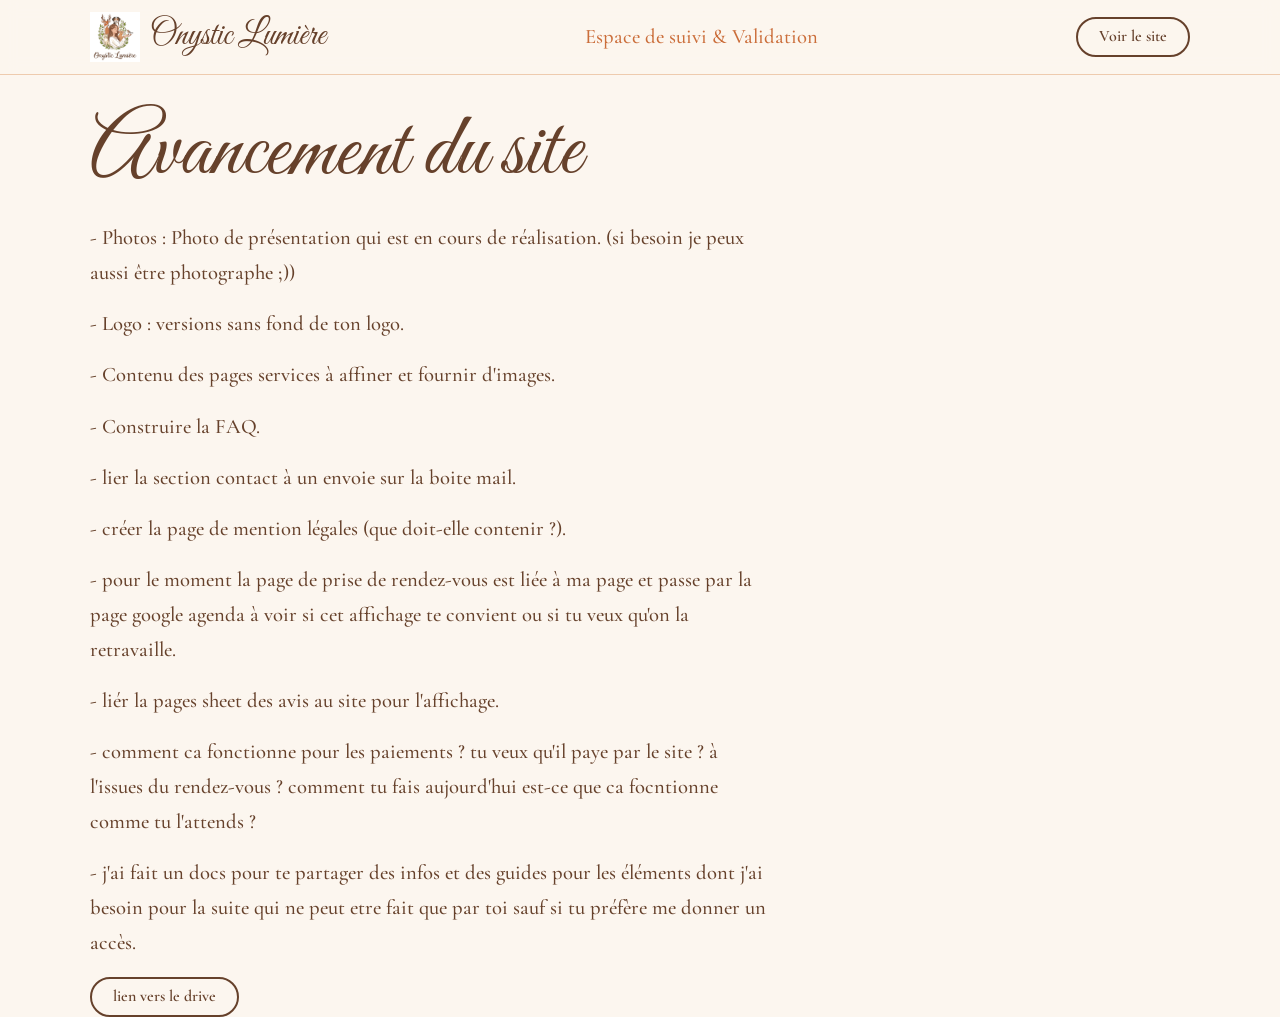
==== commit ba36ef25: "dernière mise à jour du 2/10" ====
--- a/avancement.html
+++ b/avancement.html
@@ -33,6 +33,7 @@
       <p> - créer la page de mention légales (que doit-elle contenir ?).</p>
       <p> - pour le moment la page de prise de rendez-vous est liée à ma page et passe par la page google agenda à voir si cet affichage te convient ou si tu veux qu'on la retravaille. </p>
       <p> - liér la pages sheet des avis au site pour l'affichage. </p>
+      <p> - comment ca fonctionne pour les paiements ? tu veux qu'il paye par le site ? à l'issues du rendez-vous ? comment tu fais aujourd'hui est-ce que ca focntionne comme tu l'attends ? </p>
       <p> - j'ai fait un docs pour te partager des infos et des guides pour les éléments dont j'ai besoin pour la suite qui ne peut etre fait que par toi sauf si tu préfère me donner un accès. </p>
     <a href="https://drive.google.com/drive/folders/1AxOcfp-Sj5TMAD2N8RB1geXVnQJY5wTB?usp=sharing" target="_blank" rel="noopener noreferrer" class="btn btn--contour btn--petit">
             lien vers le drive
